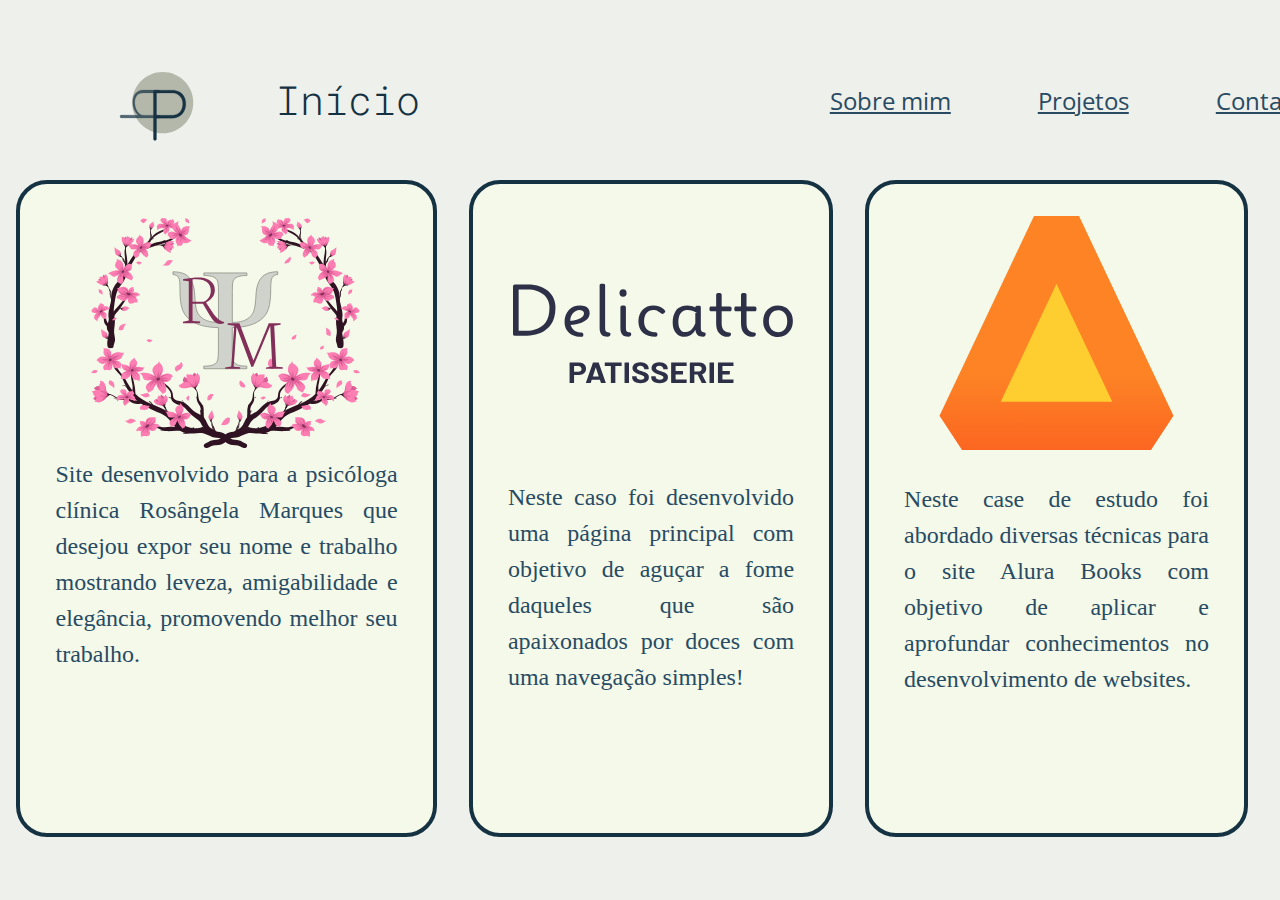
==== projetos.html @ f8a05b76 "Add files via upload" ====
<!DOCTYPE html>
<html lang="pt-br">
<head>
    <meta charset="UTF-8">
    <meta name="viewport" content="width=device-width, initial-scale=1.0">
    <title>Projetos</title>
    <link rel="icon" href="imagens/logo_letra_prancheta_pequena 1.svg">
    <link rel="stylesheet" href="reset.css">
    <link rel="stylesheet" href="style.css">
    <link rel="preconnect" href="https://fonts.googleapis.com">
    <link rel="preconnect" href="https://fonts.gstatic.com" crossorigin>
    <link href="https://fonts.googleapis.com/css2?family=Open+Sans:ital,wght@0,300..800;1,300..800&family=Roboto+Mono:ital,wght@0,100..700;1,100..700&display=swap" rel="stylesheet">
</head>
<body class="projetos">
    
        <header class="cabeçalho">

        
     
        <div class="container">
            <input type="checkbox" id="menu" class="container__botao">
            <label for="menu" class="container__rotulo">
                <span class="cabecalho__menu container__imagem"></span>
            </label>

            <ul class="lista-menu">
                <li class="lista-menu__item">
                    <a href="about.html" class="lista-menu__link">Sobre mim</a>
                </li>
                <li class="lista-menu__item">
                    <a href="projetos.html" class="lista-menu__link">Projetos</a>
                </li>
                <li class="lista-menu__item">
                    <a href="contato.html" class="lista-menu__link">Contato</a>
                </li>
            </ul>
        </div>
        <a href="index.html"class="cabeçalho__logo"><img src="imagens/logo_letra_prancheta_pequena 1.svg"  alt="Logo do Paulo Henrique"></a>
        <a href="index.html" class="titulo__pagina"><h2 >Início</h2></a>
        <section class="cabeçalho__navegação">
            <nav class="cabeçalho__navegação__links">
                <a href="about.html" class="cabeçalho__navegação__link__projeto">Sobre mim</a>
                <a href="projetos.html" class="cabeçalho__navegação__link__projeto">Projetos </a>
                <a href="contato.html" class="cabeçalho__navegação__link__projeto">Contatos</a>
            </nav>
        </section>
        </header>

        <section class="blocos">
            <h2 class="titulo__pagina-query">Projetos</h2>
            <ul class="blocos__lista">
                <li class="bloco2">
                    <a href="#"><img src="imagens/logo_enq.svg" class="bloco__imagem__1"></a>
                    <p class="bloco__texto"> Site desenvolvido para a psicóloga clínica Rosângela Marques que desejou expor seu nome e trabalho mostrando leveza, amigabilidade e elegância, promovendo melhor seu trabalho.</p>
                </li>
                <li class="bloco2">
                    <a href="#"><img src="imagens/logo_bakery 2.svg" class="bloco__imagem"></a>
                    <p class="bloco__texto">Neste caso foi desenvolvido uma página principal com objetivo de aguçar a fome daqueles que são apaixonados por doces com uma navegação simples!</p>
                </li>

                <li class="bloco2">
                    <a href="#"><img src="imagens/Logo.svg" class="bloco__imagem"></a>
                    <p class="bloco__texto">Neste case de estudo foi abordado diversas técnicas para o site Alura Books com objetivo de aplicar e aprofundar conhecimentos no desenvolvimento de websites.</p>
                </li>
            </ul>
        </section>


        


    
</body>
</html>
---- style.css ----
@import url(styles.css/cabecalho.css);
@import url(styles.css/descricao.css);
@import url(styles.css/sobre-mim.css);
@import url(styles.css/projetos.css);
@import url(styles.css/contato.css);

:root{
    --back-ground:#EEF0EB;
    --azul-escuro:#153243;
    --azul-claro:#284B63;
    --cor-bloco:#F4F9E9;
    --titulo-fonte:"Roboto Mono";
    --texto-fonte:"Open Sans";
    --cinza-menu:#B4B8AB;
}

body{
    
    margin: 0;
    padding: 0;
    background: linear-gradient(
        to right, 
        var(--back-ground) 0%,
        var(--back-ground) 55%,
        var(--azul-claro) 55%,
        var(--azul-claro) 100% 
        
    ) fixed;
 
}

@media screen and (max-width:1000px){
    body{
        background: var(--back-ground);

    }
    
}
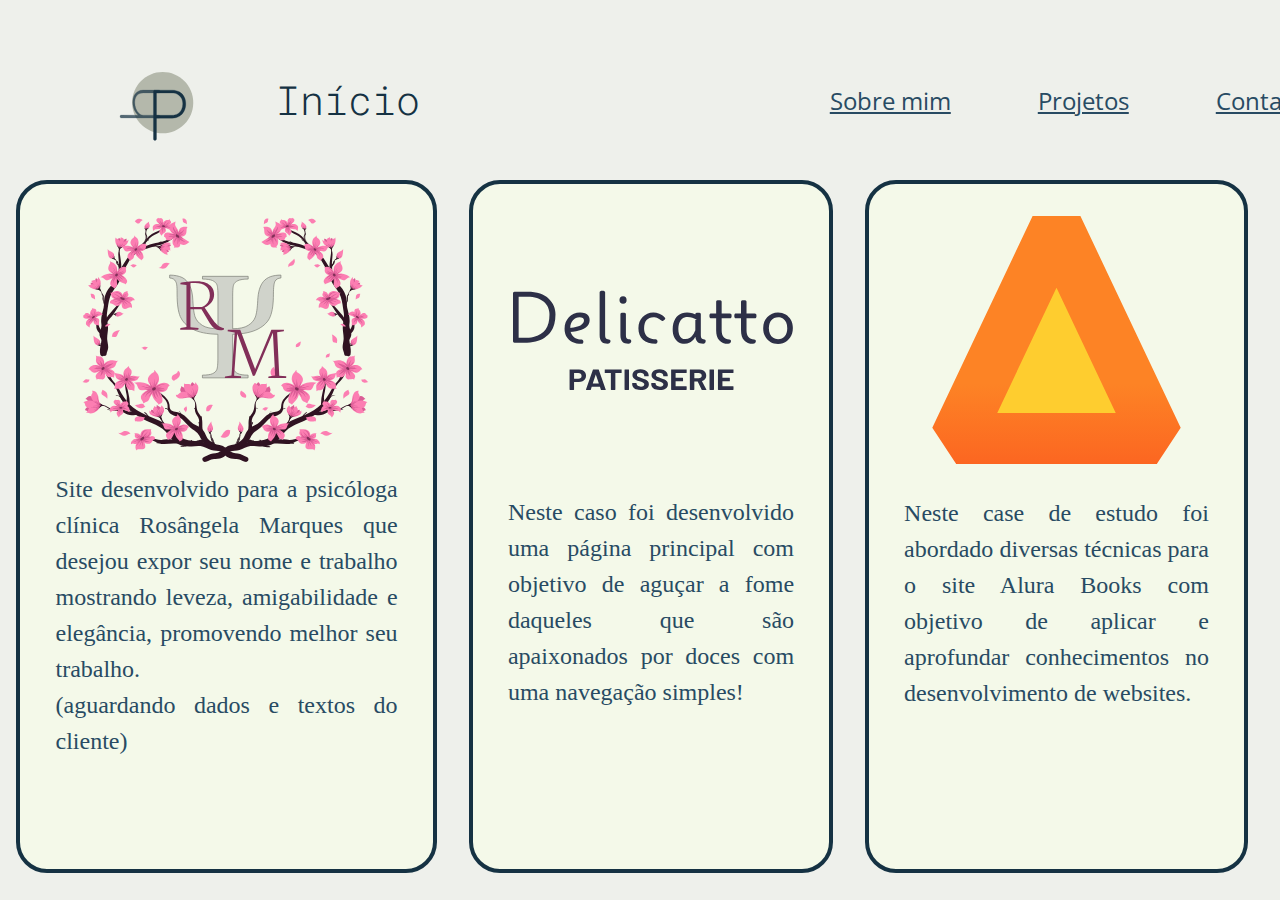
==== commit dbcc6e92: "Update projetos.html" ====
--- a/projetos.html
+++ b/projetos.html
@@ -50,16 +50,17 @@
             <h2 class="titulo__pagina-query">Projetos</h2>
             <ul class="blocos__lista">
                 <li class="bloco2">
-                    <a href="#"><img src="imagens/logo_enq.svg" class="bloco__imagem__1"></a>
-                    <p class="bloco__texto"> Site desenvolvido para a psicóloga clínica Rosângela Marques que desejou expor seu nome e trabalho mostrando leveza, amigabilidade e elegância, promovendo melhor seu trabalho.</p>
+                    <a href="https://rosang-git-1e4a8a-paulo-henrique-silva-santos-projects-23005429.vercel.app/"><img src="imagens/logo_enq.svg" class="bloco__imagem__1"></a>
+                    <p class="bloco__texto"> Site desenvolvido para a psicóloga clínica Rosângela Marques que desejou expor seu nome e trabalho mostrando leveza, amigabilidade e elegância, promovendo melhor seu trabalho.</br>
+                    (aguardando dados e textos do cliente)</p>
                 </li>
                 <li class="bloco2">
-                    <a href="#"><img src="imagens/logo_bakery 2.svg" class="bloco__imagem"></a>
+                    <a href="https://delicatto-chi.vercel.app/#"><img src="imagens/logo_bakery 2.svg" class="bloco__imagem"></a>
                     <p class="bloco__texto">Neste caso foi desenvolvido uma página principal com objetivo de aguçar a fome daqueles que são apaixonados por doces com uma navegação simples!</p>
                 </li>
 
                 <li class="bloco2">
-                    <a href="#"><img src="imagens/Logo.svg" class="bloco__imagem"></a>
+                    <a href="https://alura-books-ruddy-eta.vercel.app/"><img src="imagens/Logo.svg" class="bloco__imagem"></a>
                     <p class="bloco__texto">Neste case de estudo foi abordado diversas técnicas para o site Alura Books com objetivo de aplicar e aprofundar conhecimentos no desenvolvimento de websites.</p>
                 </li>
             </ul>
@@ -71,4 +72,4 @@
 
     
 </body>
-</html>+</html>
